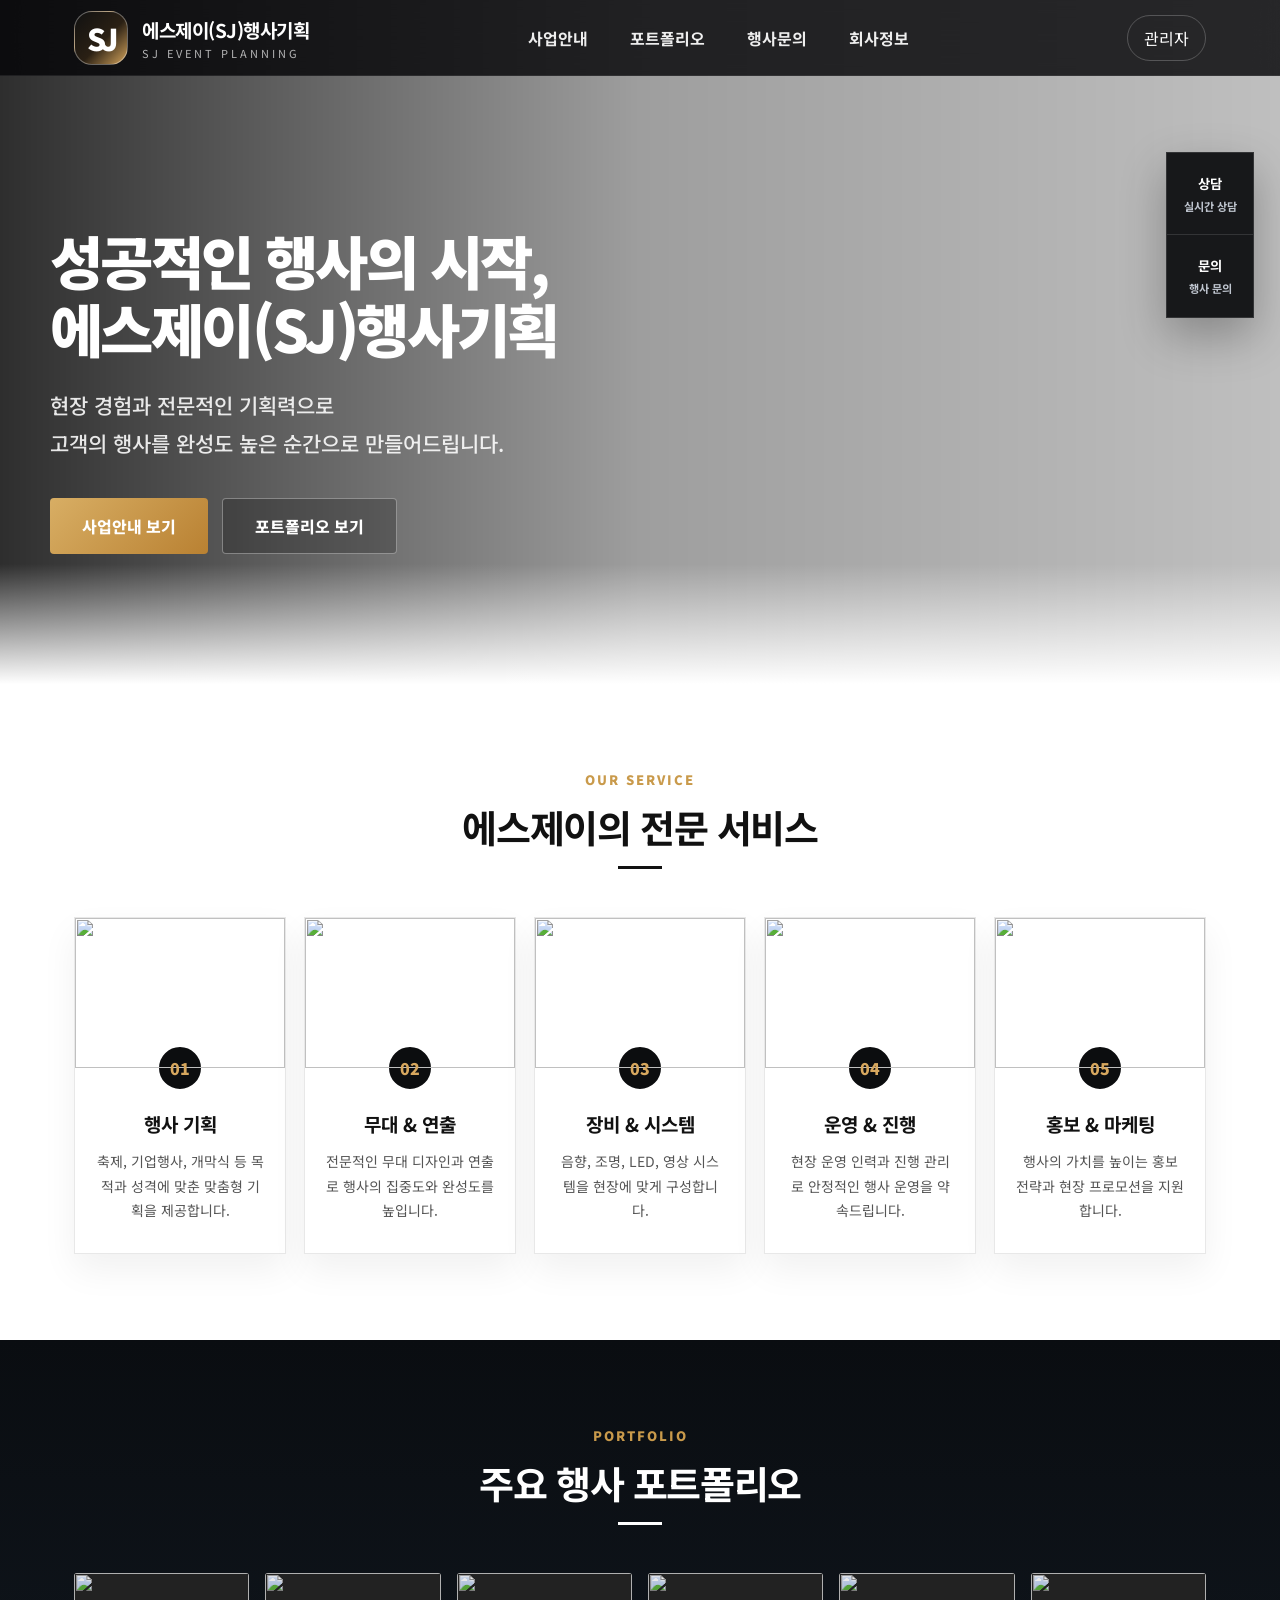
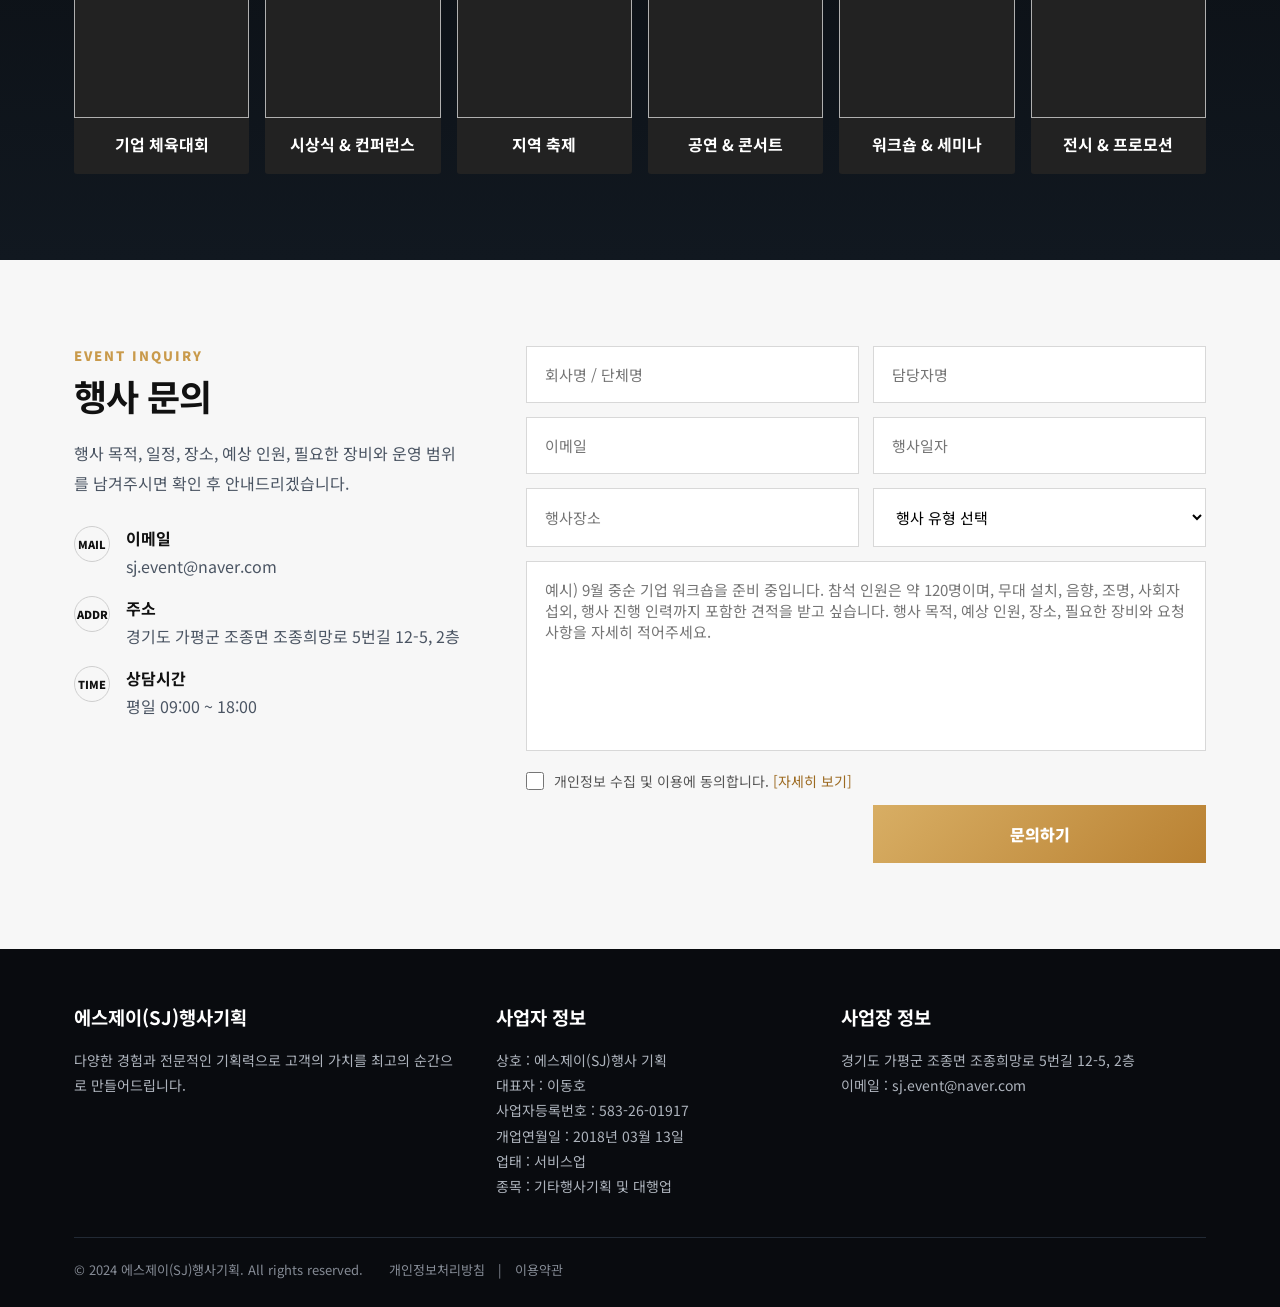
==== sj_event_operational/index.html @ c43bddf1 "Add files via upload" ====
<!doctype html>
<html lang="ko">
<head>
<meta charset="utf-8" />
<meta name="viewport" content="width=device-width, initial-scale=1" />
<title>에스제이(SJ)행사기획</title>
<link rel="preconnect" href="https://fonts.googleapis.com">
<link rel="preconnect" href="https://fonts.gstatic.com" crossorigin>
<link href="https://fonts.googleapis.com/css2?family=Noto+Sans+KR:wght@400;500;600;700;800;900&display=swap" rel="stylesheet">
<link rel="stylesheet" href="css/style.css">
</head>
<body data-page="home">
<header class="topbar">
  <div class="wrap nav">
    <a href="#home" class="brand"><div class="logo">SJ</div><div><strong>에스제이(SJ)행사기획</strong><span>SJ EVENT PLANNING</span></div></a>
    <nav class="menu"><a href="#service">사업안내</a><a href="#portfolio">포트폴리오</a><a href="#inquiry">행사문의</a><a href="#footer">회사정보</a></nav>
    <a class="admin-link" href="admin.html">관리자</a>
  </div>
</header>
<section id="home" class="hero">
  <div class="wrap hero-content">
    <h1>성공적인 행사의 시작,<br>에스제이(SJ)행사기획</h1>
    <p>현장 경험과 전문적인 기획력으로<br>고객의 행사를 완성도 높은 순간으로 만들어드립니다.</p>
    <div class="btns"><a class="btn gold" href="#service">사업안내 보기</a><a class="btn dark" href="#portfolio">포트폴리오 보기</a></div>
  </div>
</section>
<div class="quick"><button onclick="SJ.openChat()">상담<br><small>실시간 상담</small></button><button onclick="location.href='#inquiry'">문의<br><small>행사 문의</small></button></div>
<section id="service" class="section reveal">
  <div class="wrap">
    <div class="title"><div class="eyebrow">OUR SERVICE</div><h2>에스제이의 전문 서비스</h2><div class="bar"></div></div>
    <div class="services">
      <article class="service"><img src="https://images.unsplash.com/photo-1511795409834-ef04bbd61622?auto=format&fit=crop&w=700&q=85"><div class="txt"><div class="mark">01</div><h3>행사 기획</h3><p>축제, 기업행사, 개막식 등 목적과 성격에 맞춘 맞춤형 기획을 제공합니다.</p></div></article>
      <article class="service"><img src="https://images.unsplash.com/photo-1470229722913-7c0e2dbbafd3?auto=format&fit=crop&w=700&q=85"><div class="txt"><div class="mark">02</div><h3>무대 & 연출</h3><p>전문적인 무대 디자인과 연출로 행사의 집중도와 완성도를 높입니다.</p></div></article>
      <article class="service"><img src="https://images.unsplash.com/photo-1505373877841-8d25f7d46678?auto=format&fit=crop&w=700&q=85"><div class="txt"><div class="mark">03</div><h3>장비 & 시스템</h3><p>음향, 조명, LED, 영상 시스템을 현장에 맞게 구성합니다.</p></div></article>
      <article class="service"><img src="https://images.unsplash.com/photo-1533174072545-7a4b6ad7a6c3?auto=format&fit=crop&w=700&q=85"><div class="txt"><div class="mark">04</div><h3>운영 & 진행</h3><p>현장 운영 인력과 진행 관리로 안정적인 행사 운영을 약속드립니다.</p></div></article>
      <article class="service"><img src="https://images.unsplash.com/photo-1556761175-b413da4baf72?auto=format&fit=crop&w=700&q=85"><div class="txt"><div class="mark">05</div><h3>홍보 & 마케팅</h3><p>행사의 가치를 높이는 홍보 전략과 현장 프로모션을 지원합니다.</p></div></article>
    </div>
  </div>
</section>
<section id="portfolio" class="section portfolio reveal"><div class="wrap"><div class="title"><div class="eyebrow">PORTFOLIO</div><h2>주요 행사 포트폴리오</h2><div class="bar"></div></div><div class="port-grid"><div class="port"><img src="https://images.unsplash.com/photo-1523580494863-6f3031224c94?auto=format&fit=crop&w=700&q=85"><span>기업 체육대회</span></div><div class="port"><img src="https://images.unsplash.com/photo-1492684223066-81342ee5ff30?auto=format&fit=crop&w=700&q=85"><span>시상식 & 컨퍼런스</span></div><div class="port"><img src="https://images.unsplash.com/photo-1506744038136-46273834b3fb?auto=format&fit=crop&w=700&q=85"><span>지역 축제</span></div><div class="port"><img src="https://images.unsplash.com/photo-1540039155733-5bb30b53aa14?auto=format&fit=crop&w=700&q=85"><span>공연 & 콘서트</span></div><div class="port"><img src="https://images.unsplash.com/photo-1556761175-5973dc0f32e7?auto=format&fit=crop&w=700&q=85"><span>워크숍 & 세미나</span></div><div class="port"><img src="https://images.unsplash.com/photo-1511578314322-379afb476865?auto=format&fit=crop&w=700&q=85"><span>전시 & 프로모션</span></div></div></div></section>
<section id="inquiry" class="section inquiry reveal">
  <div class="wrap inq-grid">
    <div class="info"><div class="eyebrow">EVENT INQUIRY</div><h2>행사 문의</h2><p>행사 목적, 일정, 장소, 예상 인원, 필요한 장비와 운영 범위를 남겨주시면 확인 후 안내드리겠습니다.</p><div class="info-list"><div class="info-item"><div class="ico">MAIL</div><div><strong>이메일</strong><span>sj.event@naver.com</span></div></div><div class="info-item"><div class="ico">ADDR</div><div><strong>주소</strong><span>경기도 가평군 조종면 조종희망로 5번길 12-5, 2층</span></div></div><div class="info-item"><div class="ico">TIME</div><div><strong>상담시간</strong><span>평일 09:00 ~ 18:00</span></div></div></div></div>
    <form class="form" id="inquiryForm"><input required name="company" placeholder="회사명 / 단체명"><input required name="manager" placeholder="담당자명"><input name="email" placeholder="이메일"><input name="date" placeholder="행사일자" onfocus="this.type='date'"><input name="place" placeholder="행사장소"><select name="category"><option value="">행사 유형 선택</option><option>기업행사</option><option>지역축제</option><option>공연/콘서트</option><option>워크숍/세미나</option><option>전시/프로모션</option></select><textarea required name="content" placeholder="예시) 9월 중순 기업 워크숍을 준비 중입니다. 참석 인원은 약 120명이며, 무대 설치, 음향, 조명, 사회자 섭외, 행사 진행 인력까지 포함한 견적을 받고 싶습니다. 행사 목적, 예상 인원, 장소, 필요한 장비와 요청사항을 자세히 적어주세요."></textarea><label class="agree"><input type="checkbox" required><span>개인정보 수집 및 이용에 동의합니다. <a href="#">[자세히 보기]</a></span></label><button class="submit">문의하기</button></form>
  </div>
</section>
<footer id="footer" class="footer"><div class="wrap"><div class="foot-grid no-stats"><div><h3>에스제이(SJ)행사기획</h3><p>다양한 경험과 전문적인 기획력으로 고객의 가치를 최고의 순간으로 만들어드립니다.</p></div><div><h3>사업자 정보</h3><ul><li>상호 : 에스제이(SJ)행사 기획</li><li>대표자 : 이동호</li><li>사업자등록번호 : 583-26-01917</li><li>개업연월일 : 2018년 03월 13일</li><li>업태 : 서비스업</li><li>종목 : 기타행사기획 및 대행업</li></ul></div><div><h3>사업장 정보</h3><ul><li>경기도 가평군 조종면 조종희망로 5번길 12-5, 2층</li><li>이메일 : sj.event@naver.com</li></ul></div></div><div class="copy">© 2024 에스제이(SJ)행사기획. All rights reserved.　　개인정보처리방침　|　이용약관</div></div></footer>
<div id="chat" class="chat"><div class="chat-head"><span>실시간 상담</span><div><button onclick="SJ.closeChat()">×</button></div></div><div class="chat-body" id="chatBody"><div class="status"><i class="dot"></i><span>상담 가능 · 평일 09:00 ~ 18:00</span></div></div><div class="chat-input"><input id="chatInput" placeholder="메시지를 입력하세요..." onkeydown="if(event.key==='Enter')SJ.sendChat()"><button class="send" onclick="SJ.sendChat()">전송</button></div><button class="close-big" onclick="SJ.closeChat()">상담창 닫기</button></div><div id="toast" class="toast"></div>
<script type="module" src="js/firebase-config.js"></script><script type="module" src="js/app.js"></script>
</body></html>
---- sj_event_operational/css/style.css ----
:root{--gold:#c99a4b;--dark:#08090b;--black:#0e1116;--text:#111;--muted:#6b7280;--line:#e5e7eb;--green:#22c55e}*{box-sizing:border-box}html{scroll-behavior:smooth}body{margin:0;font-family:'Noto Sans KR',sans-serif;color:var(--text);background:#fff}a{text-decoration:none;color:inherit}button,input,textarea,select{font-family:inherit}.wrap{max-width:1180px;margin:0 auto;padding:0 24px}.topbar{position:fixed;top:0;left:0;right:0;z-index:50;height:76px;background:rgba(5,6,8,.82);backdrop-filter:blur(16px);border-bottom:1px solid rgba(255,255,255,.08)}.nav{height:76px;display:flex;align-items:center;justify-content:space-between}.brand{display:flex;align-items:center;gap:14px;color:#fff}.logo{width:54px;height:54px;border:1px solid rgba(255,255,255,.35);border-radius:18px;display:grid;place-items:center;font-size:30px;font-weight:900;letter-spacing:-4px;color:#fff;background:linear-gradient(135deg,#111,#2a2014 55%,#d3a35b)}.brand strong{display:block;font-size:19px;letter-spacing:-.5px}.brand span{display:block;font-size:11px;letter-spacing:3px;color:rgba(255,255,255,.68);margin-top:2px}.menu{display:flex;gap:42px;color:#fff;font-weight:700;font-size:16px}.menu a{opacity:.92}.menu a:hover{color:var(--gold)}.admin-link{color:#fff;border:1px solid rgba(255,255,255,.22);padding:10px 16px;border-radius:30px}.hero{min-height:660px;padding-top:76px;position:relative;color:#fff;background:linear-gradient(90deg,rgba(0,0,0,.82),rgba(0,0,0,.38),rgba(0,0,0,.25)),url('https://images.unsplash.com/photo-1501281668745-f7f57925c3b4?auto=format&fit=crop&w=2200&q=85') center/cover no-repeat}.hero:after{content:"";position:absolute;inset:auto 0 0;height:120px;background:linear-gradient(transparent,#fff)}.hero-content{position:relative;z-index:2;padding:150px 0 130px}.hero h1{font-size:58px;line-height:1.18;letter-spacing:-2.6px;margin:0 0 24px;font-weight:900}.hero p{font-size:21px;line-height:1.8;margin:0 0 36px;color:rgba(255,255,255,.88);font-weight:500}.btns{display:flex;gap:14px}.btn{height:56px;padding:0 32px;border-radius:4px;border:1px solid rgba(255,255,255,.35);display:inline-flex;align-items:center;justify-content:center;font-weight:800}.btn.gold{background:linear-gradient(135deg,#d8ae64,#b98132);border:0;color:#fff}.btn.dark{background:rgba(0,0,0,.22);color:#fff}.quick{position:fixed;right:26px;top:152px;z-index:45;width:88px;background:rgba(9,10,12,.92);border:1px solid rgba(255,255,255,.12);box-shadow:0 18px 45px rgba(0,0,0,.28)}.quick button{width:100%;height:82px;border:0;background:transparent;color:#fff;border-bottom:1px solid rgba(255,255,255,.12);font-weight:700;cursor:pointer}.quick button:last-child{border-bottom:0}.quick small{display:block;color:#bfc5cf;margin-top:5px}.section{padding:86px 0}.title{text-align:center;margin-bottom:48px}.eyebrow{color:var(--gold);font-size:13px;font-weight:900;letter-spacing:2px}.title h2{font-size:38px;letter-spacing:-1.4px;margin:10px 0 12px}.bar{width:44px;height:3px;background:#111;margin:0 auto}.services{display:grid;grid-template-columns:repeat(5,1fr);gap:18px}.service{background:#fff;border:1px solid #e8e8e8;box-shadow:0 16px 34px rgba(0,0,0,.06);transition:.25s}.service:hover{transform:translateY(-8px);box-shadow:0 24px 48px rgba(0,0,0,.12)}.service img{width:100%;height:150px;object-fit:cover;display:block}.service .txt{padding:28px 20px 30px;text-align:center}.service .mark{width:48px;height:48px;border-radius:50%;background:#0c0d0f;color:#d7a75e;margin:-52px auto 18px;display:grid;place-items:center;border:3px solid #fff;font-weight:900}.service h3{margin:0 0 12px;font-size:19px}.service p{margin:0;color:#555;line-height:1.75;font-size:14px}.portfolio{background:linear-gradient(180deg,#0a0d11,#111820);color:#fff}.portfolio .bar{background:#fff}.port-grid{display:grid;grid-template-columns:repeat(6,1fr);gap:16px}.port{position:relative;overflow:hidden;border-radius:3px;background:#222}.port img{width:100%;height:145px;object-fit:cover;display:block;opacity:.9;transition:.25s}.port:hover img{transform:scale(1.08);opacity:.65}.port span{display:block;text-align:center;padding:14px 8px 18px;font-weight:700}.inquiry{background:#f7f7f7}.inq-grid{display:grid;grid-template-columns:.8fr 1.4fr;gap:64px;align-items:start}.info h2{font-size:36px;margin:4px 0 18px;letter-spacing:-1px}.info p{line-height:1.85;color:#4b5563;margin:0 0 28px}.info-list{display:grid;gap:18px}.info-item{display:grid;grid-template-columns:42px 1fr;gap:10px;align-items:start}.ico{width:36px;height:36px;border:1px solid #cfcfcf;border-radius:50%;display:grid;place-items:center;font-size:11px;font-weight:900;color:#111}.info-item strong{display:block;margin-bottom:4px}.info-item span{color:#4b5563}.form{display:grid;grid-template-columns:1fr 1fr;gap:14px}.form input,.form textarea,.form select{width:100%;border:1px solid #d8d8d8;background:#fff;padding:17px 18px;font-size:15px;outline:none}.form input:focus,.form textarea:focus,.form select:focus{border-color:var(--gold)}.form textarea{grid-column:1/3;height:190px;resize:none}.agree{grid-column:1/3;display:flex;align-items:center;gap:10px;color:#555;font-size:14px;cursor:pointer;margin-top:6px}.agree input[type="checkbox"]{width:18px;height:18px;margin:0;accent-color:#c99a4b;flex-shrink:0}.agree a{color:#9c6a21}.submit{grid-column:2/3;height:58px;border:0;background:linear-gradient(135deg,#d8ae64,#b98132);color:#fff;font-weight:900;font-size:16px;cursor:pointer}.footer{background:#090b0f;color:#d1d5db;padding:54px 0 28px}.foot-grid{display:grid;grid-template-columns:1.25fr 1fr 1.2fr;gap:42px}.footer h3{color:#fff;margin:0 0 18px}.footer p,.footer li{font-size:14px;line-height:1.8;color:#aeb4bd}.footer ul{list-style:none;padding:0;margin:0}.copy{border-top:1px solid #222a35;margin-top:38px;padding-top:22px;font-size:13px;color:#858b95}.chat{position:fixed;right:118px;bottom:46px;width:380px;background:#fff;border-radius:14px;box-shadow:0 24px 65px rgba(0,0,0,.28);z-index:60;overflow:hidden;display:none}.chat.open{display:block}.chat-head{height:54px;background:#1a1a1a;color:#fff;display:flex;align-items:center;justify-content:space-between;padding:0 18px;font-weight:800}.chat-head button{background:transparent;border:0;color:#fff;font-size:24px;cursor:pointer}.chat-body{padding:18px;background:#fafafa;height:318px;overflow:auto}.status{display:flex;gap:10px;align-items:center;font-size:13px;margin-bottom:16px;color:#555}.msg{max-width:82%;padding:13px 14px;border-radius:16px;margin:10px 0;font-size:14px;line-height:1.55}.msg.bot{background:#fff;border:1px solid #ececec}.msg.me{background:#ececec;margin-left:auto}.time{font-size:11px;color:#999;margin-top:4px;text-align:right}.chat-input{display:grid;grid-template-columns:1fr 70px;gap:8px;padding:14px;border-top:1px solid #eee}.chat-input input{border:1px solid #ddd;border-radius:22px;padding:12px 14px;outline:none}.send{border:0;background:#111;color:#fff;border-radius:22px;cursor:pointer}.close-big{margin:0 14px 16px;width:calc(100% - 28px);height:42px;border:0;border-radius:6px;background:#060606;color:#fff;font-weight:800;cursor:pointer}.toast{position:fixed;left:50%;bottom:30px;transform:translateX(-50%);background:#111;color:#fff;padding:12px 18px;border-radius:30px;display:none;z-index:80}.reveal{opacity:0;transform:translateY(32px);transition:.65s}.reveal.show{opacity:1;transform:none}@media(max-width:900px){.menu,.quick,.admin-link{display:none}.hero h1{font-size:38px}.services,.port-grid,.inq-grid,.foot-grid{grid-template-columns:1fr}.form{grid-template-columns:1fr}.form textarea,.agree,.submit{grid-column:1}.chat{right:16px;left:16px;width:auto}.section{padding:62px 0}}
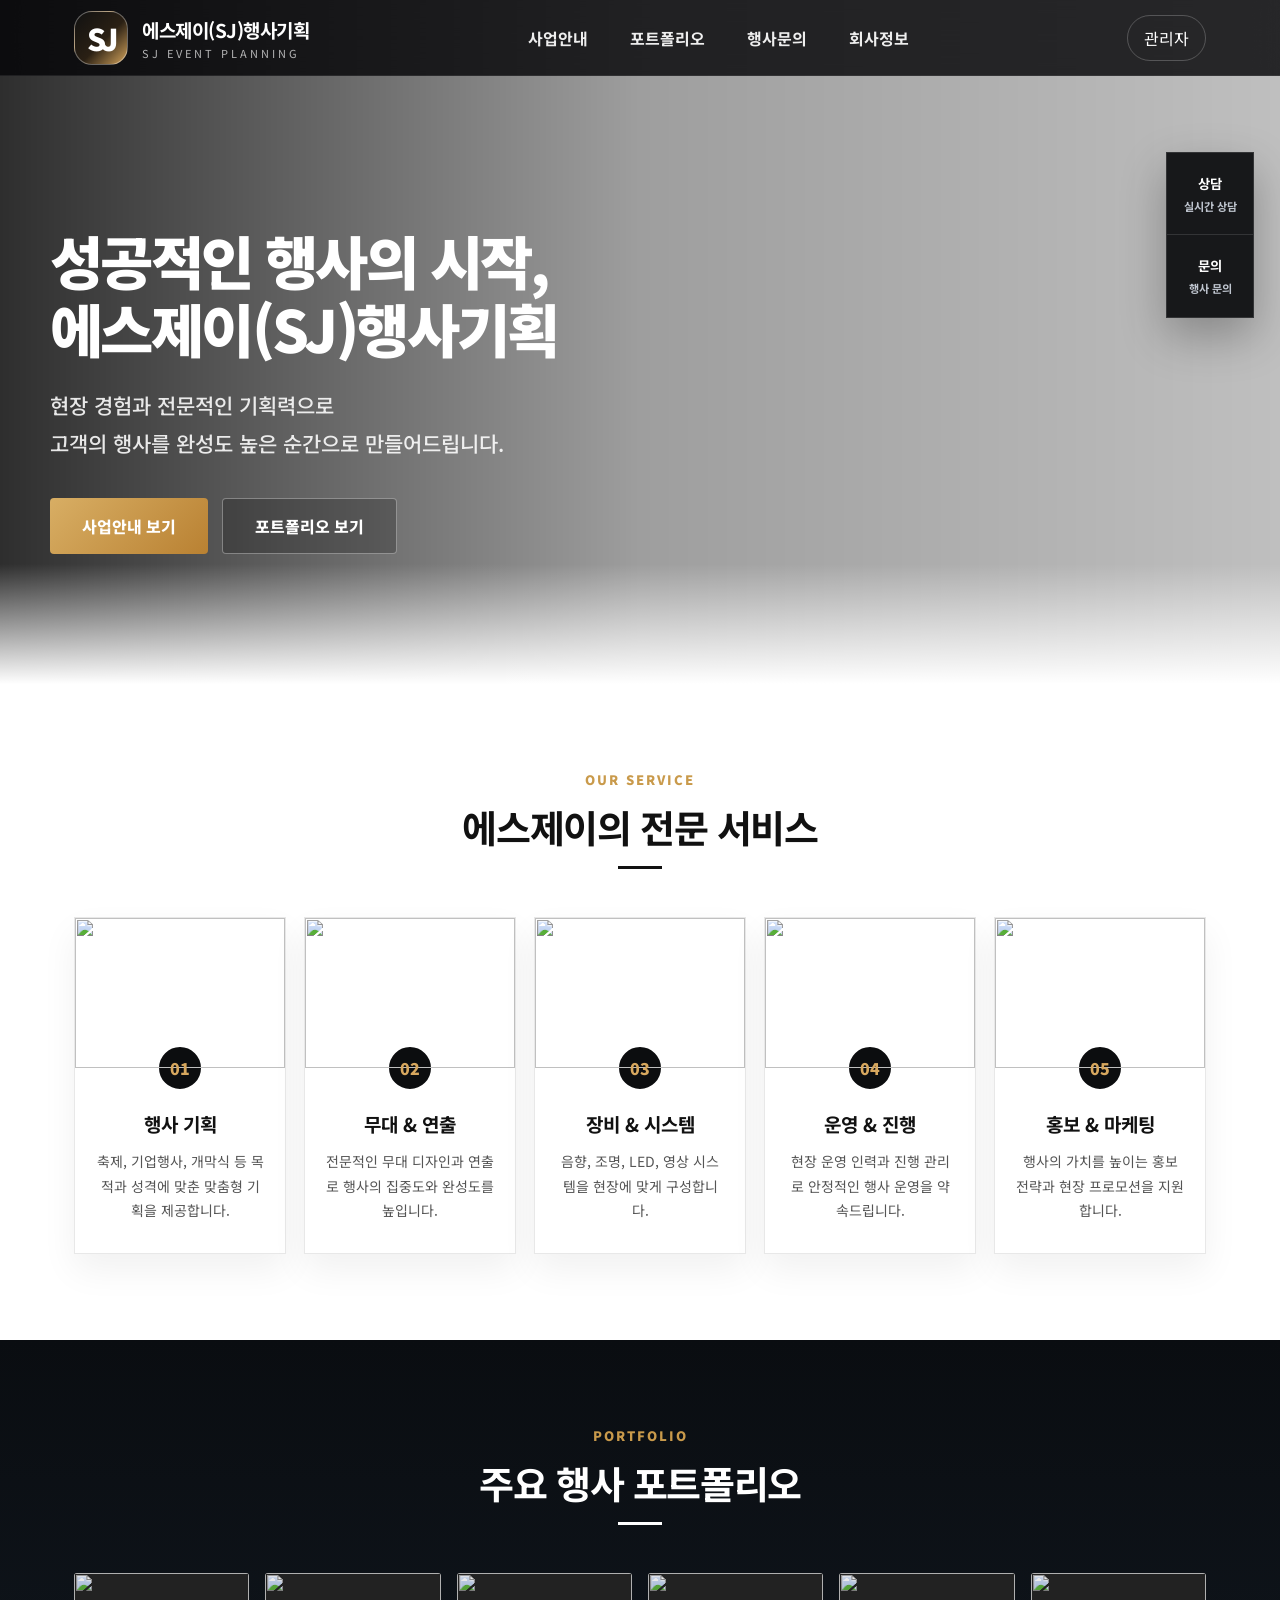
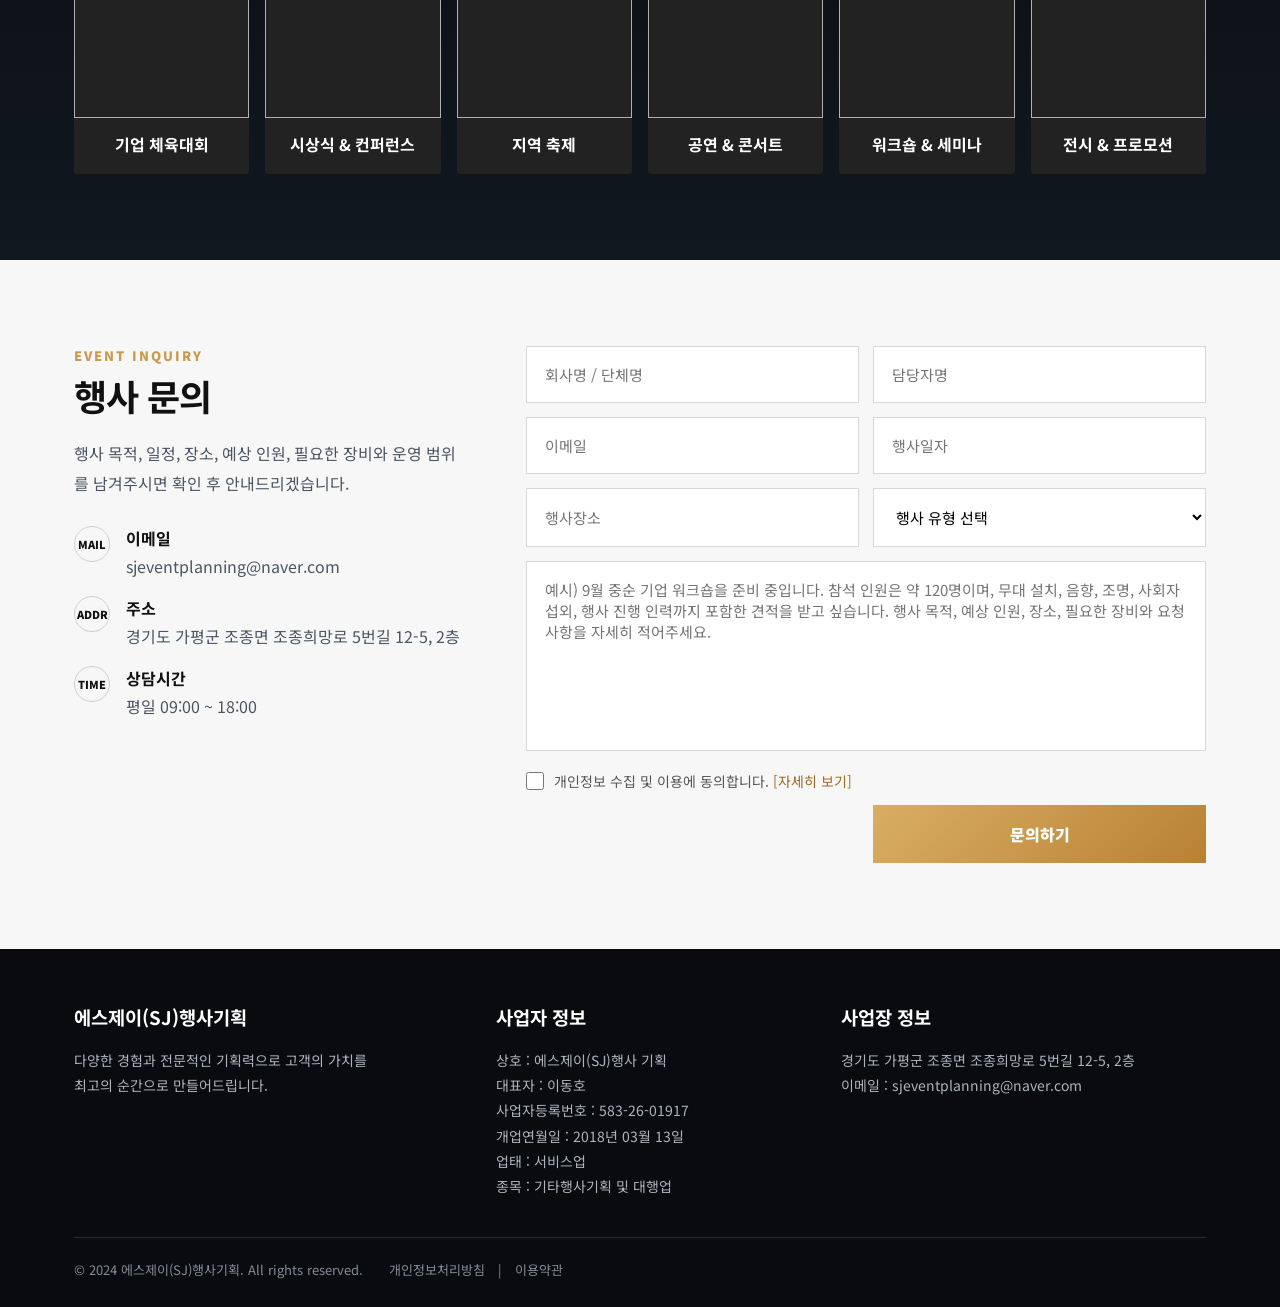
==== commit f369a411: "Update index.html" ====
--- a/sj_event_operational/index.html
+++ b/sj_event_operational/index.html
@@ -40,11 +40,11 @@
 <section id="portfolio" class="section portfolio reveal"><div class="wrap"><div class="title"><div class="eyebrow">PORTFOLIO</div><h2>주요 행사 포트폴리오</h2><div class="bar"></div></div><div class="port-grid"><div class="port"><img src="https://images.unsplash.com/photo-1523580494863-6f3031224c94?auto=format&fit=crop&w=700&q=85"><span>기업 체육대회</span></div><div class="port"><img src="https://images.unsplash.com/photo-1492684223066-81342ee5ff30?auto=format&fit=crop&w=700&q=85"><span>시상식 & 컨퍼런스</span></div><div class="port"><img src="https://images.unsplash.com/photo-1506744038136-46273834b3fb?auto=format&fit=crop&w=700&q=85"><span>지역 축제</span></div><div class="port"><img src="https://images.unsplash.com/photo-1540039155733-5bb30b53aa14?auto=format&fit=crop&w=700&q=85"><span>공연 & 콘서트</span></div><div class="port"><img src="https://images.unsplash.com/photo-1556761175-5973dc0f32e7?auto=format&fit=crop&w=700&q=85"><span>워크숍 & 세미나</span></div><div class="port"><img src="https://images.unsplash.com/photo-1511578314322-379afb476865?auto=format&fit=crop&w=700&q=85"><span>전시 & 프로모션</span></div></div></div></section>
 <section id="inquiry" class="section inquiry reveal">
   <div class="wrap inq-grid">
-    <div class="info"><div class="eyebrow">EVENT INQUIRY</div><h2>행사 문의</h2><p>행사 목적, 일정, 장소, 예상 인원, 필요한 장비와 운영 범위를 남겨주시면 확인 후 안내드리겠습니다.</p><div class="info-list"><div class="info-item"><div class="ico">MAIL</div><div><strong>이메일</strong><span>sj.event@naver.com</span></div></div><div class="info-item"><div class="ico">ADDR</div><div><strong>주소</strong><span>경기도 가평군 조종면 조종희망로 5번길 12-5, 2층</span></div></div><div class="info-item"><div class="ico">TIME</div><div><strong>상담시간</strong><span>평일 09:00 ~ 18:00</span></div></div></div></div>
+    <div class="info"><div class="eyebrow">EVENT INQUIRY</div><h2>행사 문의</h2><p>행사 목적, 일정, 장소, 예상 인원, 필요한 장비와 운영 범위를 남겨주시면 확인 후 안내드리겠습니다.</p><div class="info-list"><div class="info-item"><div class="ico">MAIL</div><div><strong>이메일</strong><span>sjeventplanning@naver.com</span></div></div><div class="info-item"><div class="ico">ADDR</div><div><strong>주소</strong><span>경기도 가평군 조종면 조종희망로 5번길 12-5, 2층</span></div></div><div class="info-item"><div class="ico">TIME</div><div><strong>상담시간</strong><span>평일 09:00 ~ 18:00</span></div></div></div></div>
     <form class="form" id="inquiryForm"><input required name="company" placeholder="회사명 / 단체명"><input required name="manager" placeholder="담당자명"><input name="email" placeholder="이메일"><input name="date" placeholder="행사일자" onfocus="this.type='date'"><input name="place" placeholder="행사장소"><select name="category"><option value="">행사 유형 선택</option><option>기업행사</option><option>지역축제</option><option>공연/콘서트</option><option>워크숍/세미나</option><option>전시/프로모션</option></select><textarea required name="content" placeholder="예시) 9월 중순 기업 워크숍을 준비 중입니다. 참석 인원은 약 120명이며, 무대 설치, 음향, 조명, 사회자 섭외, 행사 진행 인력까지 포함한 견적을 받고 싶습니다. 행사 목적, 예상 인원, 장소, 필요한 장비와 요청사항을 자세히 적어주세요."></textarea><label class="agree"><input type="checkbox" required><span>개인정보 수집 및 이용에 동의합니다. <a href="#">[자세히 보기]</a></span></label><button class="submit">문의하기</button></form>
   </div>
 </section>
-<footer id="footer" class="footer"><div class="wrap"><div class="foot-grid no-stats"><div><h3>에스제이(SJ)행사기획</h3><p>다양한 경험과 전문적인 기획력으로 고객의 가치를 최고의 순간으로 만들어드립니다.</p></div><div><h3>사업자 정보</h3><ul><li>상호 : 에스제이(SJ)행사 기획</li><li>대표자 : 이동호</li><li>사업자등록번호 : 583-26-01917</li><li>개업연월일 : 2018년 03월 13일</li><li>업태 : 서비스업</li><li>종목 : 기타행사기획 및 대행업</li></ul></div><div><h3>사업장 정보</h3><ul><li>경기도 가평군 조종면 조종희망로 5번길 12-5, 2층</li><li>이메일 : sj.event@naver.com</li></ul></div></div><div class="copy">© 2024 에스제이(SJ)행사기획. All rights reserved.　　개인정보처리방침　|　이용약관</div></div></footer>
+<footer id="footer" class="footer"><div class="wrap"><div class="foot-grid no-stats"><div><h3>에스제이(SJ)행사기획</h3><p>다양한 경험과 전문적인 기획력으로 고객의 가치를 <br> 최고의 순간으로 만들어드립니다.</p></div><div><h3>사업자 정보</h3><ul><li>상호 : 에스제이(SJ)행사 기획</li><li>대표자 : 이동호</li><li>사업자등록번호 : 583-26-01917</li><li>개업연월일 : 2018년 03월 13일</li><li>업태 : 서비스업</li><li>종목 : 기타행사기획 및 대행업</li></ul></div><div><h3>사업장 정보</h3><ul><li>경기도 가평군 조종면 조종희망로 5번길 12-5, 2층</li><li>이메일 : sjeventplanning@naver.com</li></ul></div></div><div class="copy">© 2024 에스제이(SJ)행사기획. All rights reserved.　　개인정보처리방침　|　이용약관</div></div></footer>
 <div id="chat" class="chat"><div class="chat-head"><span>실시간 상담</span><div><button onclick="SJ.closeChat()">×</button></div></div><div class="chat-body" id="chatBody"><div class="status"><i class="dot"></i><span>상담 가능 · 평일 09:00 ~ 18:00</span></div></div><div class="chat-input"><input id="chatInput" placeholder="메시지를 입력하세요..." onkeydown="if(event.key==='Enter')SJ.sendChat()"><button class="send" onclick="SJ.sendChat()">전송</button></div><button class="close-big" onclick="SJ.closeChat()">상담창 닫기</button></div><div id="toast" class="toast"></div>
 <script type="module" src="js/firebase-config.js"></script><script type="module" src="js/app.js"></script>
 </body></html>
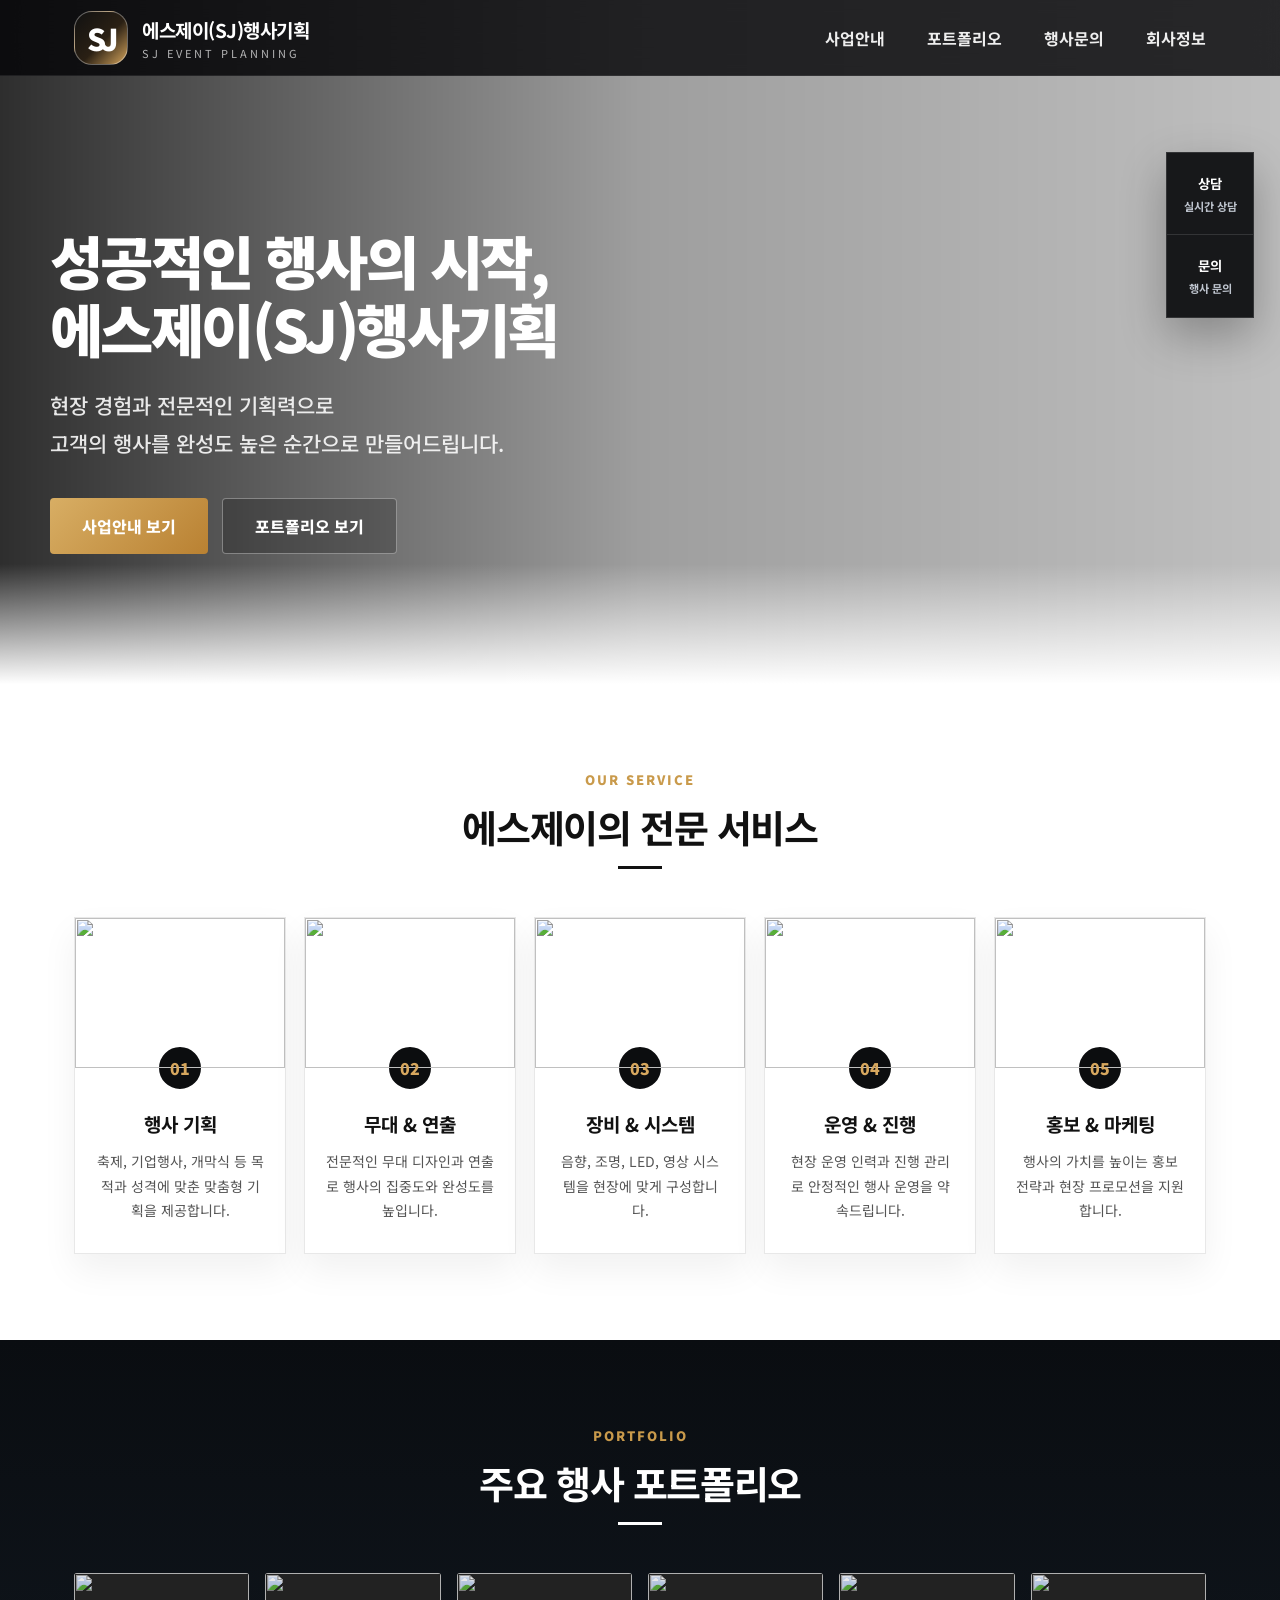
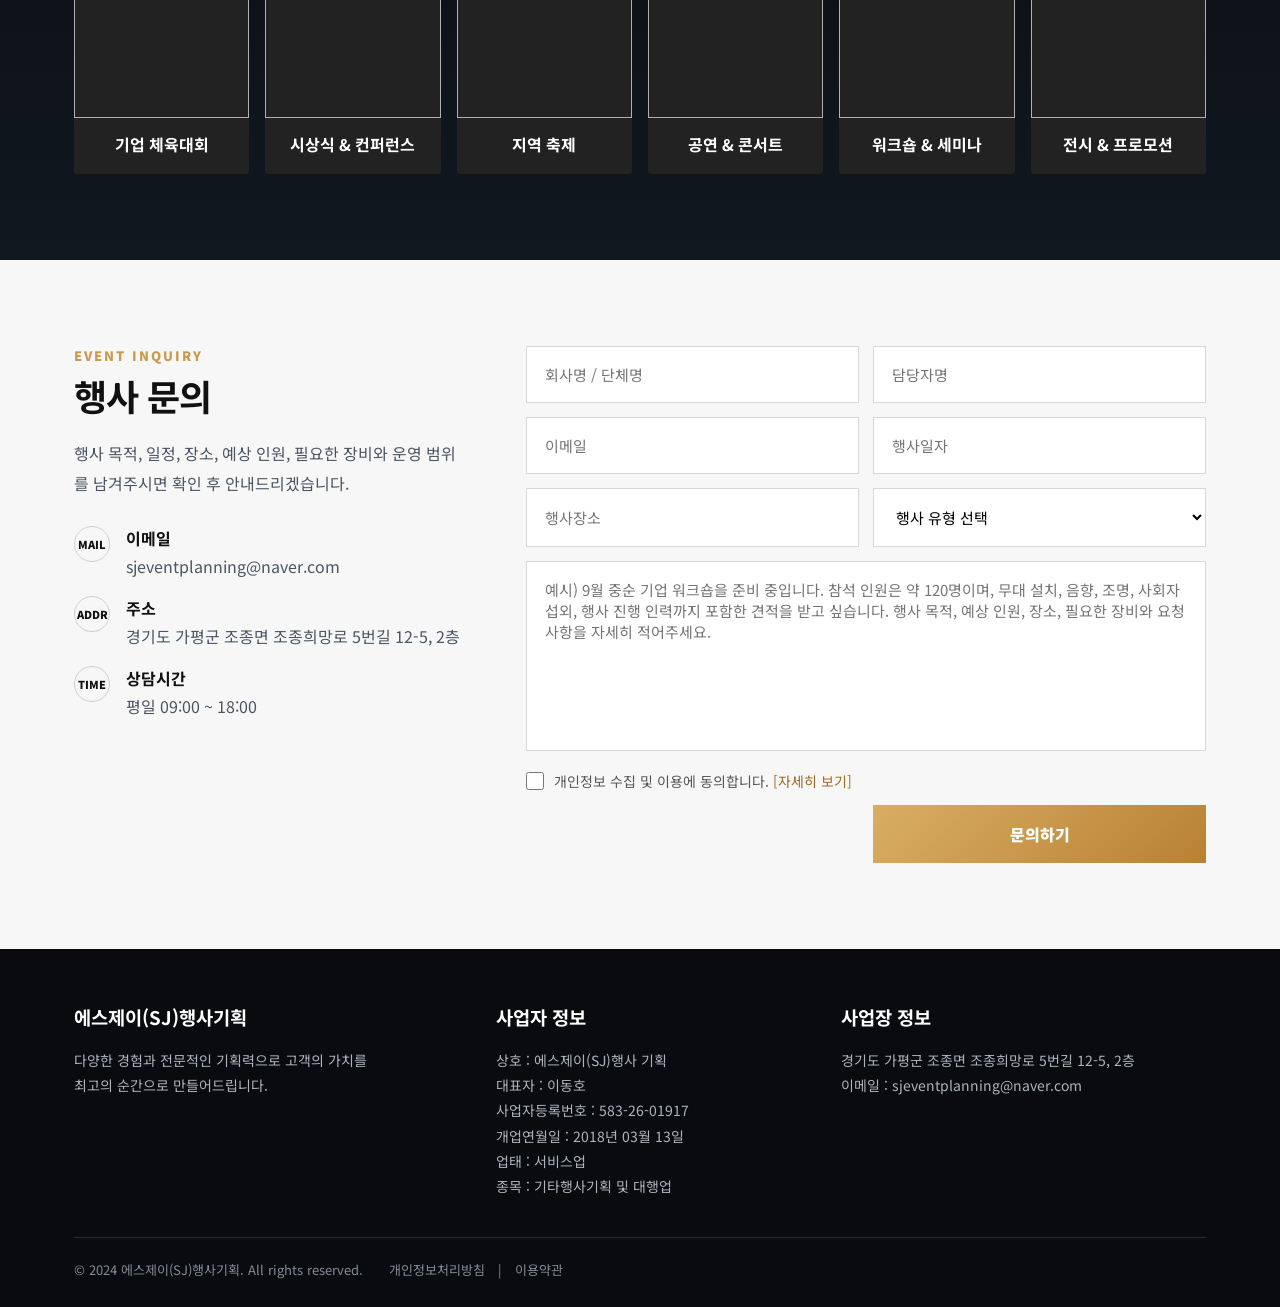
==== commit 0fe29461: "Update index.html" ====
--- a/sj_event_operational/index.html
+++ b/sj_event_operational/index.html
@@ -14,7 +14,6 @@
   <div class="wrap nav">
     <a href="#home" class="brand"><div class="logo">SJ</div><div><strong>에스제이(SJ)행사기획</strong><span>SJ EVENT PLANNING</span></div></a>
     <nav class="menu"><a href="#service">사업안내</a><a href="#portfolio">포트폴리오</a><a href="#inquiry">행사문의</a><a href="#footer">회사정보</a></nav>
-    <a class="admin-link" href="admin.html">관리자</a>
   </div>
 </header>
 <section id="home" class="hero">
